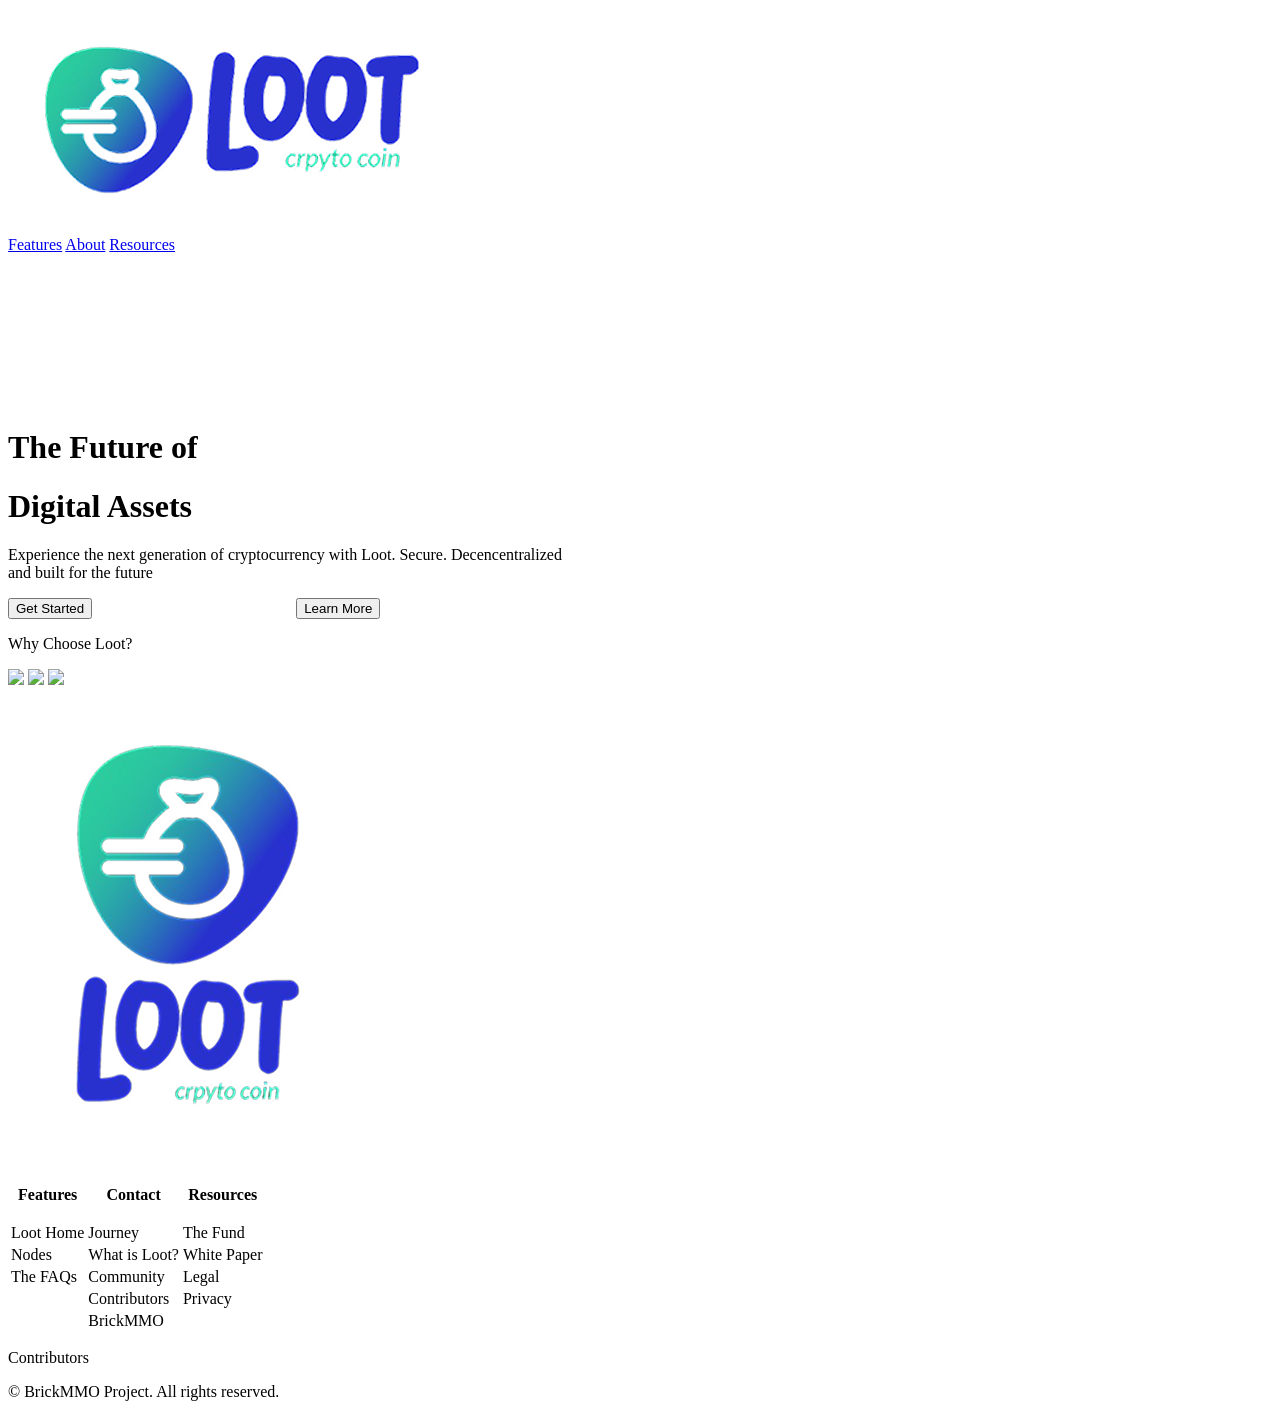
==== index.html @ ad07bde0 "version 1.0.3" ====
<!DOCTYPE html>
<html lang="en">
<head>
  <meta charset="UTF-8">
  <meta name="viewport" content="width=device-width, initial-scale=1.0">
  <link rel="stylesheet" href="css/styles.css">
  
  <link rel="preconnect" href="https://fonts.googleapis.com">
  <link rel="preconnect" href="https://fonts.gstatic.com" crossorigin>
  <link href="https://fonts.googleapis.com/css2?family=Lato:ital,wght@0,100;0,300;0,400;0,700;0,900;1,100;1,300;1,400;1,700;1,900&display=swap" rel="stylesheet">
  <title>Loot</title>
</head>
<header>
    <img src="img/Loot_Horizontal_Logo 1.png" class="logo-top">
  <nav class="top-nav">
    <a href="./features.html" class="top-nav-animation">Features</a>
    <a href="./about.html"class="top-nav-animation">About</a>
    <a href="./resources.html"class="top-nav-animation">Resources</a>
  </nav>
</header>
<body>
  
  
  <!--video looped-->
  <div class="fullscreen">
<video loop muted autoplay class = "video-bg">
  <source src = "video/Lootbackground.mp4" type="video/mp4">
</video>
    
  </div>
  <main>
    <h1>The Future of</h1>
    <h1 class="reflect">Digital Assets</h1>
    <p class="main-text">Experience the next generation of cryptocurrency with Loot. Secure. Decencentralized <br> and built for the future</p>
    <button>Get Started</button>
    <button style="margin-left: 200px;">Learn More</button>
    <p class="why">Why Choose Loot?</p>
    <div class="reason">
    <img src="img/Secure.png" class="reason-img">
    <img src="img/blockchain.png" class="reason-img">
    <img src="img/decentralized.png" class="reason-img">

    </div>
  </main>
   

 <footer class="footer">
  <img src="img/Loot_Vertical_Logo__1_-removebg-preview 1.png" class="logo-bottom">
  
  
    <table>
      <tr>
        <th><p>Features</p></th>
        <th><p>Contact</p></th>
        <th><p>Resources</p></th>
      </tr>
      <tr>
        <td><a>Loot Home</a></td>
        <td><a>Journey</a></td>
        <td><a>The Fund</a></td>
       
      </tr>
      <tr>
        <td><a>Nodes</a></td>
        <td><a>What is Loot?</a></td>
        <td><a>White Paper</a></td>
      </tr>
      <tr>
        <td><a>The FAQs</a></td>
        <td><a>Community</a></td>
        <td><a>Legal</a></td>
      </tr>
      <tr>
        <td><a></a></td>
        <td><a>Contributors</a></td>
        <td><a>Privacy</a></td>
      </tr>
      <tr>
        <td><a></a></td>
        <td><a>BrickMMO</a></td>
      </tr>
    </table>


     
      
  

  </div>
 </footer>
<div class="info">
  <p><a>Contributors</a></p>
  <p>&copy; BrickMMO Project. All rights reserved.</p>
</div>
</body>
</html>
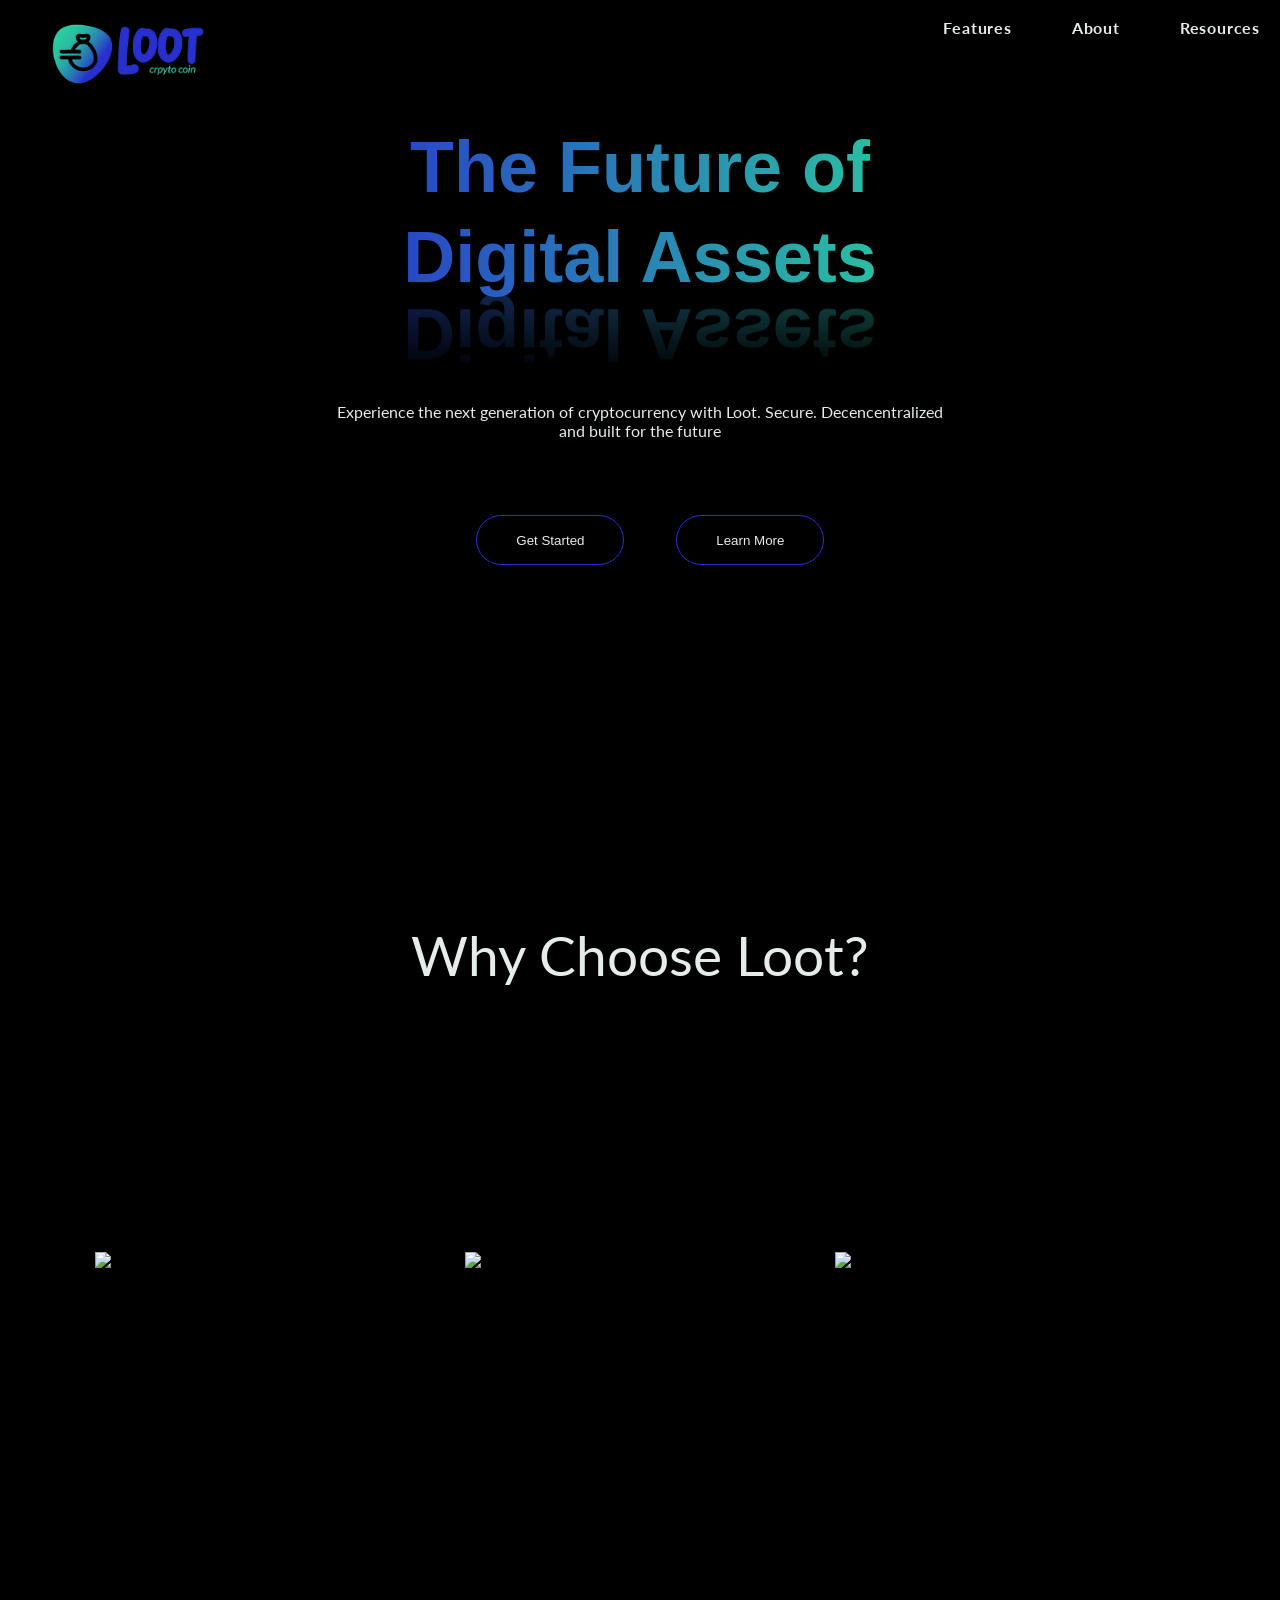
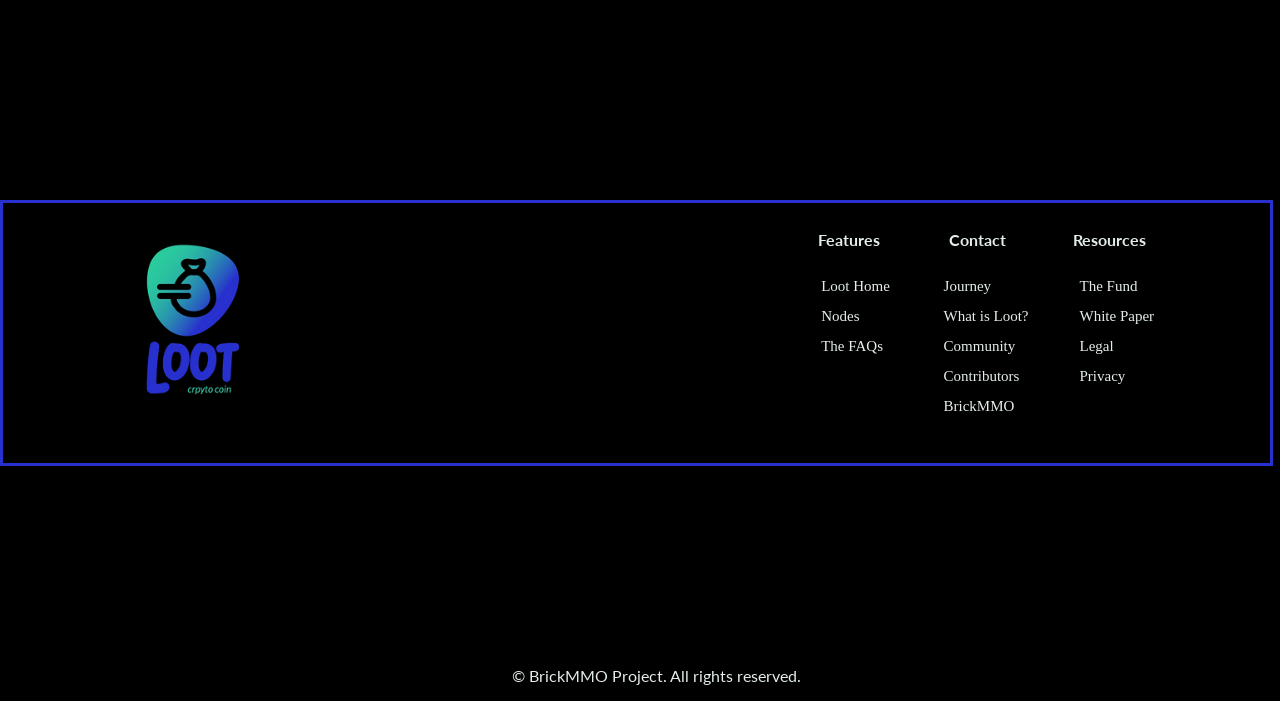
==== commit a2e52f5c: "version 1.5" ====
--- a/index.html
+++ b/index.html
@@ -32,8 +32,8 @@
     <h1>The Future of</h1>
     <h1 class="reflect">Digital Assets</h1>
     <p class="main-text">Experience the next generation of cryptocurrency with Loot. Secure. Decencentralized <br> and built for the future</p>
-    <button>Get Started</button>
-    <button style="margin-left: 200px;">Learn More</button>
+    <button onclick="getStarted()">Get Started</button>
+    <button style="margin-left: 200px;" onclick="learnMore()">Learn More</button>
     <p class="why">Why Choose Loot?</p>
     <div class="reason">
     <img src="img/Secure.png" class="reason-img">
@@ -55,29 +55,29 @@
         <th><p>Resources</p></th>
       </tr>
       <tr>
-        <td><a>Loot Home</a></td>
+        <td><a href="index.html">Loot Home</a></td>
         <td><a>Journey</a></td>
         <td><a>The Fund</a></td>
        
       </tr>
       <tr>
         <td><a>Nodes</a></td>
-        <td><a>What is Loot?</a></td>
+        <td><a href="about.html">What is Loot?</a></td>
         <td><a>White Paper</a></td>
       </tr>
       <tr>
-        <td><a>The FAQs</a></td>
+        <td><a href="FAQ.html">The FAQs</a></td>
         <td><a>Community</a></td>
         <td><a>Legal</a></td>
       </tr>
       <tr>
         <td><a></a></td>
-        <td><a>Contributors</a></td>
+        <td><a href="contributors.html">Contributors</a></td>
         <td><a>Privacy</a></td>
       </tr>
       <tr>
         <td><a></a></td>
-        <td><a>BrickMMO</a></td>
+        <td><a href="https://sandbox.brickmmo.com">BrickMMO</a></td>
       </tr>
     </table>
 
@@ -89,8 +89,8 @@
   </div>
  </footer>
 <div class="info">
-  <p><a>Contributors</a></p>
   <p>&copy; BrickMMO Project. All rights reserved.</p>
 </div>
+<script src="./js/index.js"></script>
 </body>
 </html>
--- a/css/styles.css
+++ b/css/styles.css
@@ -0,0 +1,341 @@
+
+
+/* To fill out any white spaces */
+body{
+    background-color: black;
+    margin: 0;
+    overflow-x: hidden;
+}
+
+
+/* video design */
+.fullscreen{
+    position: fixed;
+    top: 0;
+    right: 0;
+    bottom: 0;
+    left: 0;
+    overflow: hidden;
+    z-index: -100;
+}
+
+.video-bg{
+    position: absolute;
+    top: 0;
+    left: 0;
+    width: 100vw;
+    height: 100vh;
+    opacity: 0.5;
+}
+
+
+/*horizontal logo */
+
+.logo-top{
+    position: absolute;
+    width: 180px;
+    top:1%;
+    left:3%;
+}
+
+@font-face{
+    font-family: 'BobbaTea';
+    src: url('/font/BobbaTea.ttf') format('truetype');
+}
+
+/* heading */
+h1{
+  
+    position: absolute;
+    font-family: 'BobbaTea',sans-serif;
+    background: linear-gradient(90deg, #2830CE 31.18%, #2BCC9E 66.74%);
+    width: 1753px;
+    height: 204.765px;
+    flex-shrink: 0;
+    text-align: center;
+    font-size: 72px;
+    font-weight: 800;
+    line-height: normal;
+    background-clip: text;
+    -webkit-background-clip: text;
+    -webkit-text-fill-color: transparent;
+    /*-webkit-text-stroke: 1px #e4ede9; */
+    top: 20%;
+    left: 50%;
+    transform: translate(-50%, -50%);
+    
+
+ }
+
+ h2{
+    font-family: 'Bobba Tea';
+    color:white
+ }
+
+ .reflect{
+    top:30%;
+    -webkit-box-reflect: below -250px linear-gradient(to bottom, rgba(0,0,0,0), rgba(0,0,0,1));
+}
+ /* main text */
+main{
+    display: flex;
+    justify-content: center;
+}
+
+p{
+    font-family:'Lato', serif;
+    color: #e4ede9;
+    text-align:center;
+}
+
+.main-text{
+    flex-shrink: 0;
+    text-align: center;
+    transform: translate(-50%, -50%);
+    position: absolute;
+    left:50%;
+    top:45%;
+   
+}
+
+
+   
+ 
+
+ /* top navigation */
+
+.top-nav{
+    margin-top: 20px;
+    margin-right: 20px;
+    display: flex;
+    float: right;
+    gap:60px;
+}
+
+ .top-nav a{
+    font-family:'Lato', serif;
+    text-decoration: none;
+    text-align: center;
+    color: #e4ede9;
+    font-size: 16px;
+    font-style: normal;
+    font-weight: 700;
+    line-height: 16px; /* 100% */
+    letter-spacing: 0.8px;
+    transition: 1s;
+    position: relative;
+ }
+
+ a{
+    background-color: black;
+ }
+ @property --angle{
+    syntax: "<angle>";
+    initial-value: 0deg;
+    inherits: false;
+ }
+
+.top-nav-animation::after, .top-nav-animation::before{
+
+content: '';
+position: absolute;
+height: 100%;
+width: 100%;
+background-image: conic-gradient(from var(--angle),#e4ede9,#2830ce,#2bcc9e,#e4ede9);
+top:50%;
+left:50%;
+translate: -50% -50%;
+z-index: -1;
+padding: 3px;
+border-radius: 5px;
+animation: 3s spin linear infinite;
+display: none;
+}
+
+.top-nav-animation::before{
+    filter: blur(1.5rem);
+    opacity: 0.7;
+}
+
+.top-nav-animation:hover::after{
+    display: block;
+}
+
+/* button */
+button {
+    flex-shrink: 0;
+    text-align: center;
+    transform: translate(-50%, -50%);
+    position: absolute;
+    display: inline-block;
+    overflow: hidden;
+    transition: color 1s ease-in;
+    width: 148px;
+    height: 50px;
+    border-radius: 50px;
+    border: 1px solid #2830CE;
+    background-color: rgba(0, 0, 0, 0);
+    color: #e4ede9;
+    z-index: 1;
+    left: 43%;
+    top: 60%;
+}
+
+
+button::before {
+    content: '';
+    position: absolute;
+    top: 0;
+    left: 0;
+    width: 100%;
+    height: 100%;
+    background: linear-gradient(90deg, #2830CE 1%, #2BCC9E 99.93%);
+    border-radius: inherit;
+    transform: scaleX(0);
+    transform-origin: left;
+    transition: transform 0.5s ease-in;
+    z-index: -1;
+   
+}
+
+button:hover {
+    color: #e4ede9;
+}
+
+button:hover::before {
+    transform: scaleX(1);
+}
+
+/*why choose loot? */
+
+.why{
+    position: absolute;
+    flex-shrink: 0;
+    text-align: center;
+    transform: translate(-50%, -50%);
+    font-size: 55px;
+    left:50%;
+    top:100%;
+}
+
+.reason{
+    
+   display: flex;
+   flex-direction: row;
+   gap: 20px;
+   justify-content: center;
+   position: absolute;
+   top:140%;
+   left:50%;
+   transform: translate(-50%, -50%);
+
+}
+
+/* img */
+
+
+
+.reason-img{
+    width: 350px;
+    animation: appear 5s linear;
+    animation-timeline: view(); 
+    animation-range: entry -40% cover 50%;
+}
+
+/* footer */
+
+.footer{
+    
+    position: absolute;
+    top:200%;
+    border-style: solid;
+    height: 260px;
+    width: 99%;
+    color: #2830CE;
+}
+
+.logo-bottom{
+    top:45%;
+    position: absolute;
+    left:15%;
+    width: 150px;
+    transform: translate(-50%, -50%);
+   
+}
+
+/* footer-nav */
+
+
+
+.footer-nav-title{
+    position: absolute;
+    font-size: 20px;
+    font-weight: 700;
+}
+
+
+
+.footer a{
+    flex-shrink: 0;
+    font-size: 15px;
+    margin-left: 10%;
+    margin-top: 20px;
+    color: #e4ede9;
+    text-decoration: none;
+    transition: 1s;
+   
+}
+
+.footer a:hover{
+    
+    transition: 1s;
+    color: #2BCC9E;
+}
+
+table{
+    
+    border-spacing: 50px 10px;
+    border-collapse: separate;
+    position: absolute;
+    left:60%;
+   
+}
+
+th,td{
+    text-align: left;
+    white-space: nowrap;
+}
+
+
+/* contributors and Brickmmo project */
+
+.info{
+    position: absolute;
+    display: flex;
+    align-items: center;
+    top:250%;
+    left: 40%;
+    flex-direction: column;
+}
+
+/* animations */
+/*top navigation animation */
+@keyframes spin{
+    from {
+        --angle:0deg
+    } to{
+        --angle:360deg
+    }
+}
+
+/* apepear animation */
+
+@keyframes appear{
+    from{
+        opacity: 0;
+        scale: 0.4;
+    } to {
+        opacity: 1;
+        scale: 1;
+    }
+}
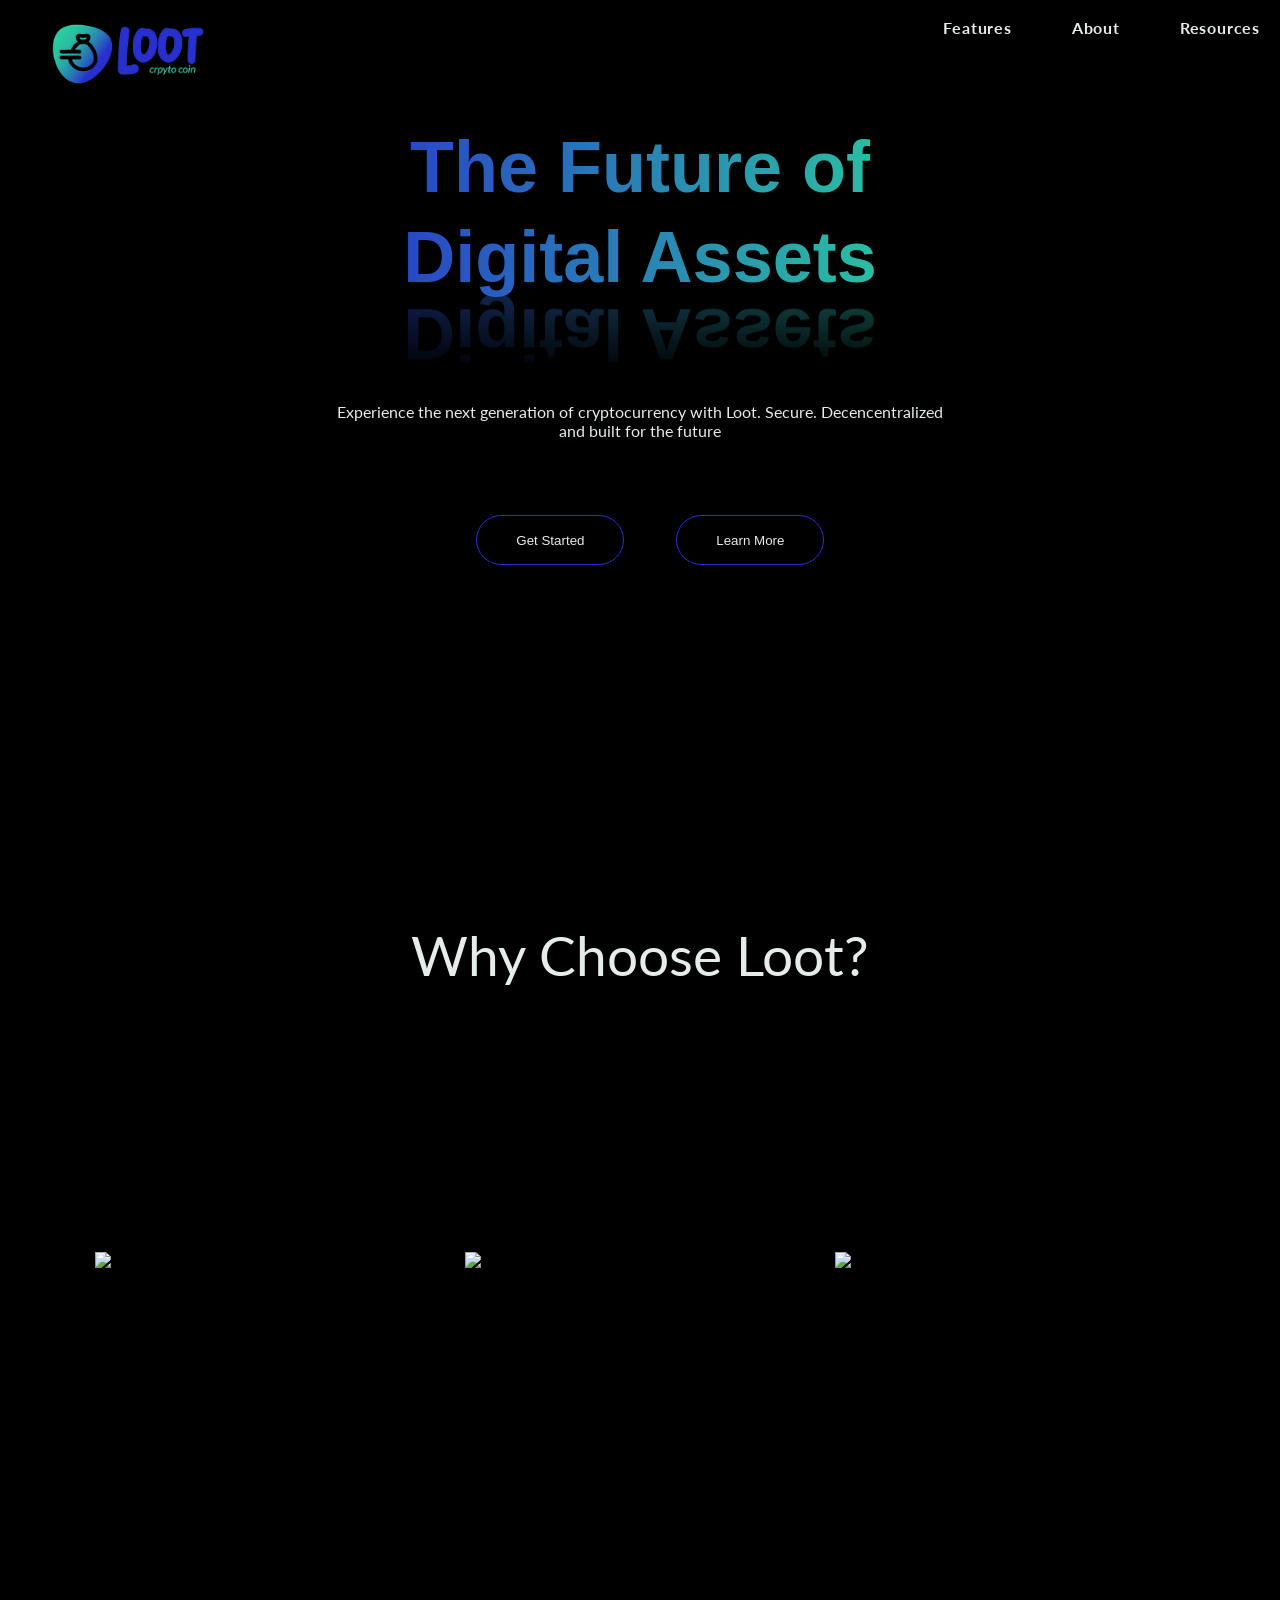
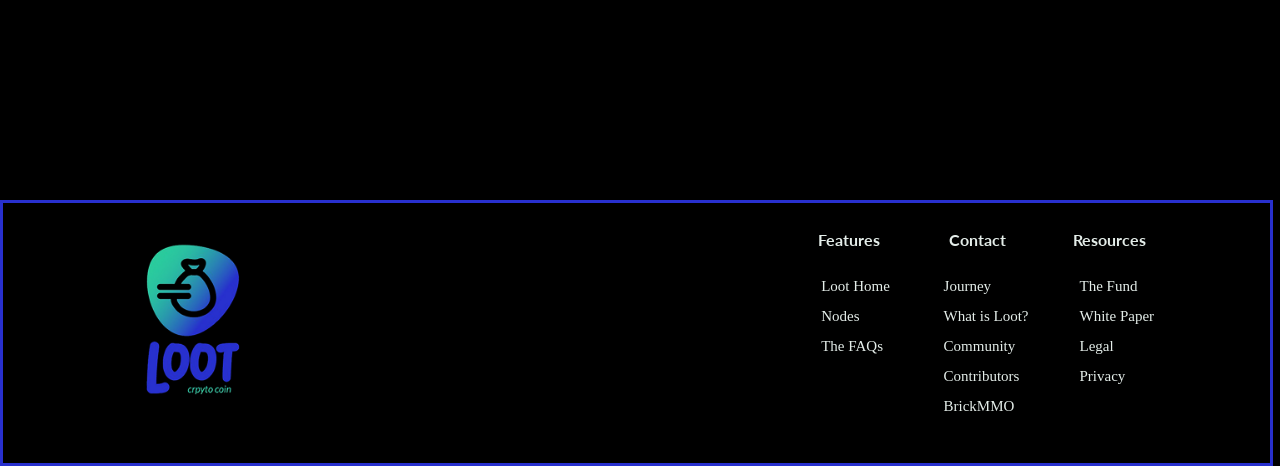
==== commit 9ff1255c: "Finished Features, fixed footer for home" ====
--- a/index.html
+++ b/index.html
@@ -17,19 +17,25 @@
     <a href="./about.html"class="top-nav-animation">About</a>
     <a href="./resources.html"class="top-nav-animation">Resources</a>
   </nav>
+
+
+  
 </header>
-<body>
+<!-- <body> -->
+<body style="background-color: black;">
   
   
   <!--video looped-->
+  <!-- <div class="fullscreen"  style="display: none;"> -->
   <div class="fullscreen">
+
 <video loop muted autoplay class = "video-bg">
-  <source src = "video/Lootbackground.mp4" type="video/mp4">
+  <source src = "video/Lootbackground.mp4" type="video/mp4" >
 </video>
     
   </div>
   <main>
-    <h1>The Future of</h1>
+    <h1 style="color: white;">The Future of</h1>
     <h1 class="reflect">Digital Assets</h1>
     <p class="main-text">Experience the next generation of cryptocurrency with Loot. Secure. Decencentralized <br> and built for the future</p>
     <button onclick="getStarted()">Get Started</button>
@@ -44,7 +50,7 @@
   </main>
    
 
- <footer class="footer">
+ <!-- <footer class="footer">
   <img src="img/Loot_Vertical_Logo__1_-removebg-preview 1.png" class="logo-bottom">
   
   
@@ -91,6 +97,48 @@
 <div class="info">
   <p>&copy; BrickMMO Project. All rights reserved.</p>
 </div>
+ -->
+
+
+
+<footer class="footer">
+    <img src="img/Loot_Vertical_Logo__1_-removebg-preview 1.png" class="logo-bottom">
+    
+    
+      <table>
+        <tr>
+          <th><p>Features</p></th>
+          <th><p>Contact</p></th>
+          <th><p>Resources</p></th>
+        </tr>
+        <tr>
+          <td><a href="index.html">Loot Home</a></td>
+          <td><a>Journey</a></td>
+          <td><a>The Fund</a></td>
+         
+        </tr>
+        <tr>
+          <td><a>Nodes</a></td>
+          <td><a href="about.html">What is Loot?</a></td>
+          <td><a>White Paper</a></td>
+        </tr>
+        <tr>
+          <td><a href="FAQ.html">The FAQs</a></td>
+          <td><a>Community</a></td>
+          <td><a>Legal</a></td>
+        </tr>
+        <tr>
+          <td><a></a></td>
+          <td><a href="contributors.html">Contributors</a></td>
+          <td><a>Privacy</a></td>
+        </tr>
+        <tr>
+          <td><a></a></td>
+          <td><a href="https://sandbox.brickmmo.com">BrickMMO</a></td>
+        </tr>
+      </table>
+    </div>
+   </footer>
 <script src="./js/index.js"></script>
 </body>
 </html>
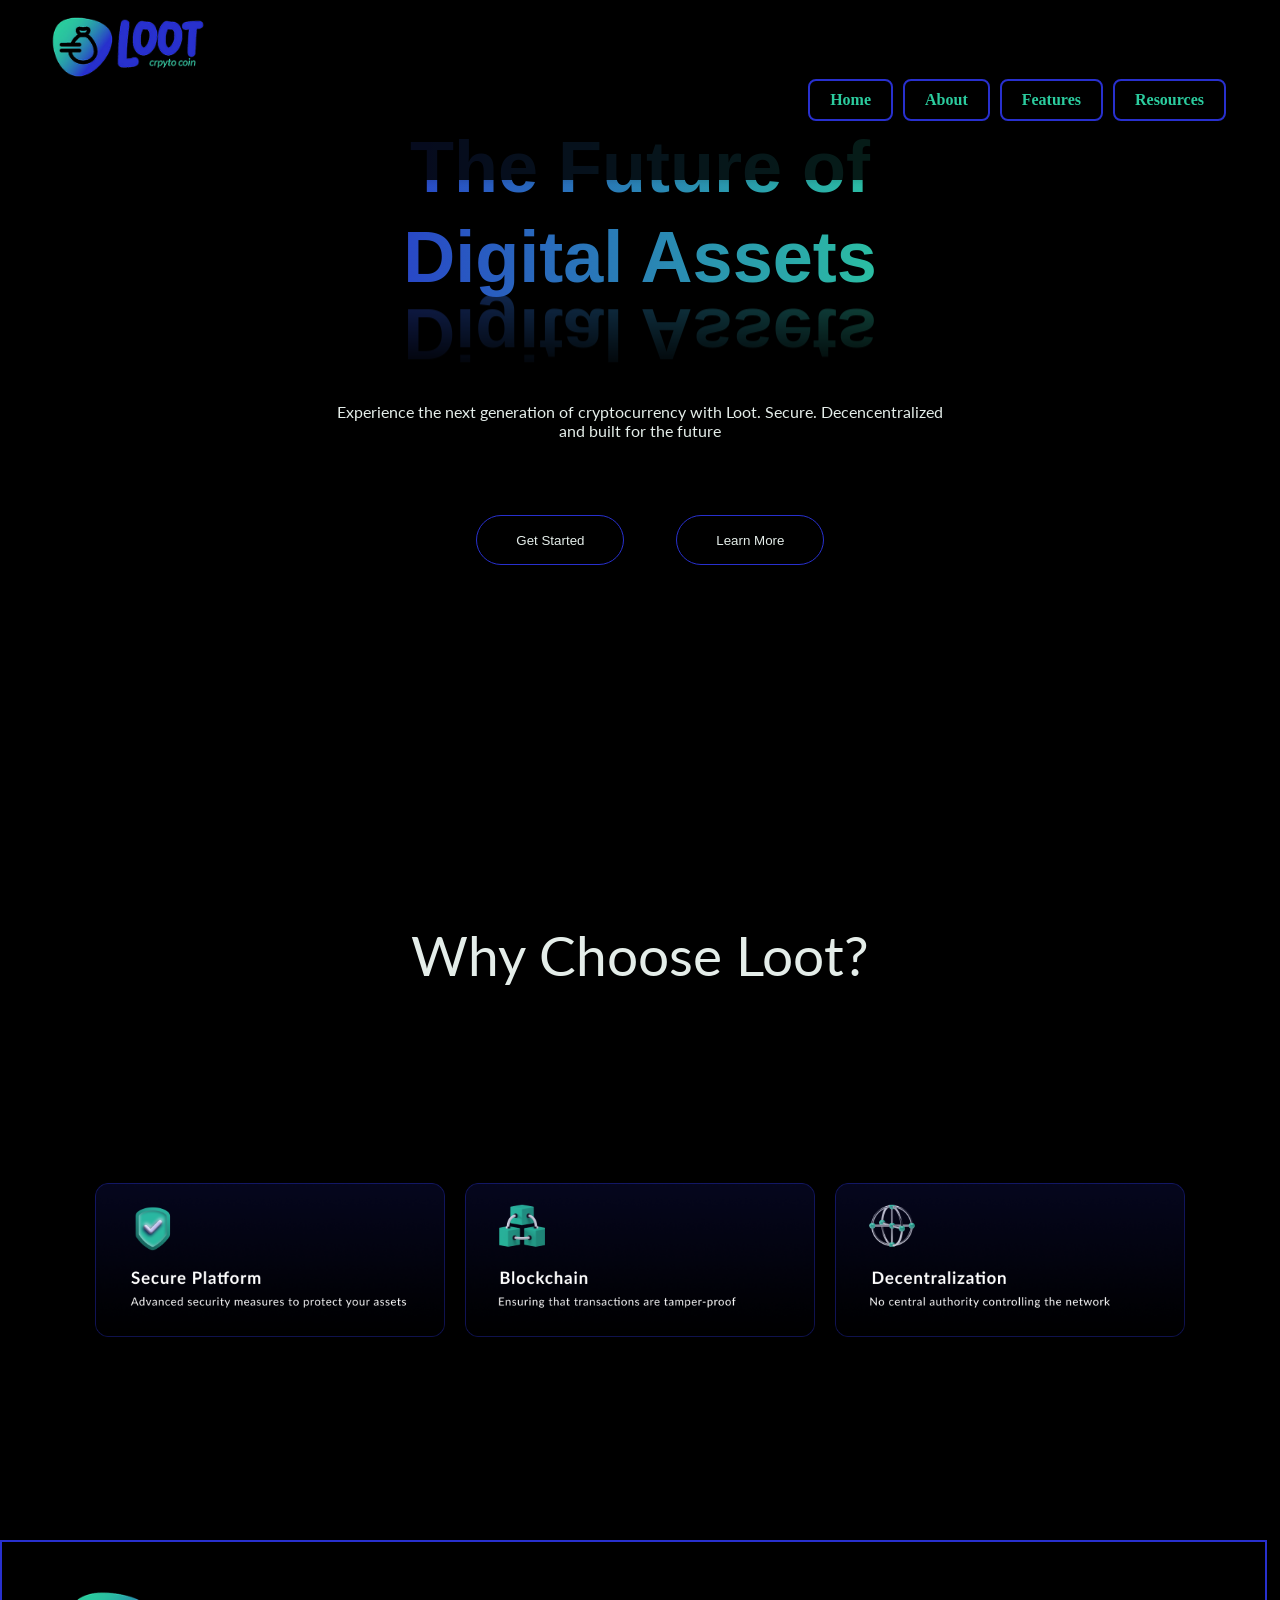
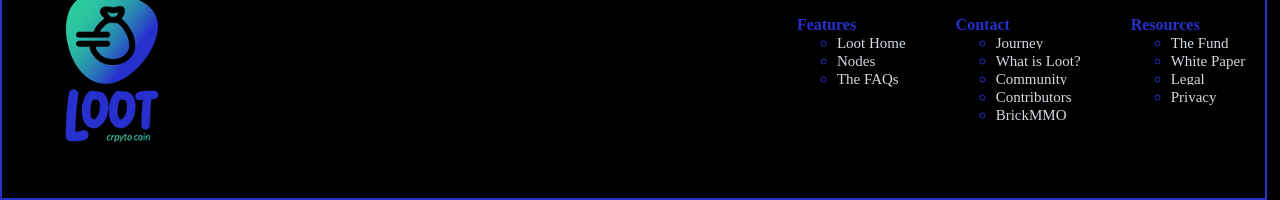
==== commit d04619ec: "Re-Organized File Structure; Fixed Footer; Updated Features;" ====
--- a/index.html
+++ b/index.html
@@ -8,15 +8,17 @@
   <link rel="preconnect" href="https://fonts.googleapis.com">
   <link rel="preconnect" href="https://fonts.gstatic.com" crossorigin>
   <link href="https://fonts.googleapis.com/css2?family=Lato:ital,wght@0,100;0,300;0,400;0,700;0,900;1,100;1,300;1,400;1,700;1,900&display=swap" rel="stylesheet">
+  <script src="js/index.js"></script>
   <title>Loot</title>
 </head>
 <header>
-    <img src="img/Loot_Horizontal_Logo 1.png" class="logo-top">
-  <nav class="top-nav">
-    <a href="./features.html" class="top-nav-animation">Features</a>
-    <a href="./about.html"class="top-nav-animation">About</a>
-    <a href="./resources.html"class="top-nav-animation">Resources</a>
-  </nav>
+    <nav>
+        <img src="../assets/img/Loot_Horizontal_Logo 1.png" class="logo-top">
+        <a href="index.html" class="home-link">Home</a>
+        <a href="pages/about.html" class="home-link">About</a>
+        <a href="pages/features.html" class="home-link">Features</a>
+        <a href="pages/resources.html" class="home-link">Resources</a>
+    </nav>
 
 
   
@@ -30,7 +32,7 @@
   <div class="fullscreen">
 
 <video loop muted autoplay class = "video-bg">
-  <source src = "video/Lootbackground.mp4" type="video/mp4" >
+  <source src = "assets/video/Lootbackground.mp4" type="video/mp4" >
 </video>
     
   </div>
@@ -42,103 +44,52 @@
     <button style="margin-left: 200px;" onclick="learnMore()">Learn More</button>
     <p class="why">Why Choose Loot?</p>
     <div class="reason">
-    <img src="img/Secure.png" class="reason-img">
-    <img src="img/blockchain.png" class="reason-img">
-    <img src="img/decentralized.png" class="reason-img">
-
+      <img src="assets/img/Secure.png" class="reason-img">
+      <img src="assets/img/blockchain.png" class="reason-img">
+      <img src="assets/img/decentralized.png" class="reason-img">
     </div>
   </main>
    
-
- <!-- <footer class="footer">
-  <img src="img/Loot_Vertical_Logo__1_-removebg-preview 1.png" class="logo-bottom">
-  
-  
-    <table>
-      <tr>
-        <th><p>Features</p></th>
-        <th><p>Contact</p></th>
-        <th><p>Resources</p></th>
-      </tr>
-      <tr>
-        <td><a href="index.html">Loot Home</a></td>
-        <td><a>Journey</a></td>
-        <td><a>The Fund</a></td>
-       
-      </tr>
-      <tr>
-        <td><a>Nodes</a></td>
-        <td><a href="about.html">What is Loot?</a></td>
-        <td><a>White Paper</a></td>
-      </tr>
-      <tr>
-        <td><a href="FAQ.html">The FAQs</a></td>
-        <td><a>Community</a></td>
-        <td><a>Legal</a></td>
-      </tr>
-      <tr>
-        <td><a></a></td>
-        <td><a href="contributors.html">Contributors</a></td>
-        <td><a>Privacy</a></td>
-      </tr>
-      <tr>
-        <td><a></a></td>
-        <td><a href="https://sandbox.brickmmo.com">BrickMMO</a></td>
-      </tr>
-    </table>
-
 
      
       
   
 
+<footer class="footer">
+  <div class="icon-footer">
+    <img src="assets/img/Loot_Vertical_Logo__1_-removebg-preview 1.png" class="logo-bottom">
   </div>
- </footer>
-<div class="info">
-  <p>&copy; BrickMMO Project. All rights reserved.</p>
-</div>
- -->
-
-
-
-<footer class="footer">
-    <img src="img/Loot_Vertical_Logo__1_-removebg-preview 1.png" class="logo-bottom">
     
+  <div class="footer-links">
+    <ul>
+      <li><strong>Features</strong>
+          <ul>
+              <li><a href="index.html">Loot Home</a></li>
+              <li><a href="#">Nodes</a></li>
+              <li><a href="components/link-components/FAQ.html">The FAQs</a></li>
+          </ul>
+      </li>
+      <li><strong>Contact</strong>
+          <ul>
+              <li><a href="#">Journey</a></li>
+              <li><a href="pages/about.html">What is Loot?</a></li>
+              <li><a href="#">Community</a></li>
+              <li><a href="components/link-components/contributors.html">Contributors</a></li>
+              <li><a href="https://sandbox.brickmmo.com">BrickMMO</a></li>
+          </ul>
+      </li>
+      <li><strong>Resources</strong>
+          <ul>
+              <li><a href="#">The Fund</a></li>
+              <li><a href="#">White Paper</a></li>
+              <li><a href="#">Legal</a></li>
+              <li><a href="#">Privacy</a></li>
+          </ul>
+      </li>
+    </ul>
+  </div>
     
-      <table>
-        <tr>
-          <th><p>Features</p></th>
-          <th><p>Contact</p></th>
-          <th><p>Resources</p></th>
-        </tr>
-        <tr>
-          <td><a href="index.html">Loot Home</a></td>
-          <td><a>Journey</a></td>
-          <td><a>The Fund</a></td>
-         
-        </tr>
-        <tr>
-          <td><a>Nodes</a></td>
-          <td><a href="about.html">What is Loot?</a></td>
-          <td><a>White Paper</a></td>
-        </tr>
-        <tr>
-          <td><a href="FAQ.html">The FAQs</a></td>
-          <td><a>Community</a></td>
-          <td><a>Legal</a></td>
-        </tr>
-        <tr>
-          <td><a></a></td>
-          <td><a href="contributors.html">Contributors</a></td>
-          <td><a>Privacy</a></td>
-        </tr>
-        <tr>
-          <td><a></a></td>
-          <td><a href="https://sandbox.brickmmo.com">BrickMMO</a></td>
-        </tr>
-      </table>
     </div>
    </footer>
-<script src="./js/index.js"></script>
 </body>
 </html>
--- a/css/styles.css
+++ b/css/styles.css
@@ -103,6 +103,64 @@
  
 
  /* top navigation */
+/* Top navigation bar */
+nav {
+    display: flex;
+    justify-content: flex-end;
+    background-color: rgba(0, 0, 0, 0.85); /* Transparent black background */
+    height: 160px;
+    position: relative; /* Fixes the navbar at the top of the page */
+    top: 0; /* Aligns it at the very top */
+    left: 0; /* Aligns it to the left */
+    width: 95%; /* Ensures it spans the full width */
+    z-index: 1000; /* Makes sure the navbar stays on top of other elements */
+    align-items: center; /* Vertically aligns the content inside */
+    padding: 10px 20px; /* Adds padding for spacing */
+    box-shadow: 0 2px 5px rgba(0, 0, 0, 0.1); /* Optional: adds shadow for a subtle effect */
+}
+
+/* Home link */
+.home-link {
+    margin-right: 10px;
+    font-size: 1rem;
+    max-height: 35px;
+    text-decoration: none;
+    font-weight: 600;
+    color: #2bcc9e;
+    padding: 10px 20px;
+    border: 2px solid #2830ce;
+    border-radius: 8px;
+    transition: all 0.3s ease-in-out;
+    display: inline-block;
+}
+
+.home-link:hover {
+    background: #2bcc9e;
+    color: #fff;
+    box-shadow: 0 0 10px rgba(40, 48, 206, 0.6);
+    transform: translateY(-3px);
+}
+
+/* Nav link */
+a {
+    flex-shrink: 0;
+    font-size: 15px;
+    margin-top: 20px;
+    color: #e4ede9;
+    text-decoration: none;
+    transition: 1s;
+}
+
+a:hover {
+    transition: 1s;
+    color: #2BCC9E;
+}
+
+
+
+
+
+
 
 .top-nav{
     margin-top: 20px;
@@ -160,6 +218,12 @@
 .top-nav-animation:hover::after{
     display: block;
 }
+nav {
+    display: flex;
+    justify-content: flex-end;
+    
+    
+}
 
 /* button */
 button {
@@ -228,7 +292,13 @@
    top:140%;
    left:50%;
    transform: translate(-50%, -50%);
-
+}
+
+@media screen and (max-width: 1100px) {
+
+    .reason {
+        flex-direction: column;
+    }
 }
 
 /* img */
@@ -242,10 +312,23 @@
     animation-range: entry -40% cover 50%;
 }
 
-/* footer */
-
-.footer{
-    
+
+.footer {
+    width: 100%;
+    height: 260px;
+    display: flex;
+    justify-content: center;
+    align-items: center;
+    border-top: 2px solid #2830CE;
+    color: #2830CE;
+    overflow: hidden;
+    padding: 20px;
+    margin-top: auto; /* Push footer to the bottom */
+    border: 2px solid #2830CE;  /* Border around the footer */
+    box-sizing: border-box; /* Ensures padding and border are included in the element's total size */
+    position: fixed; /* Fixes the footer at the bottom */
+    bottom: 0;
+    left: 0;
     position: absolute;
     top:200%;
     border-style: solid;
@@ -254,58 +337,39 @@
     color: #2830CE;
 }
 
-.logo-bottom{
-    top:45%;
-    position: absolute;
-    left:15%;
+.logo-bottom {
     width: 150px;
-    transform: translate(-50%, -50%);
-   
-}
-
-/* footer-nav */
-
-
-
-.footer-nav-title{
-    position: absolute;
-    font-size: 20px;
-    font-weight: 700;
-}
-
-
-
-.footer a{
-    flex-shrink: 0;
-    font-size: 15px;
     margin-left: 10%;
-    margin-top: 20px;
-    color: #e4ede9;
+}
+
+.footer-links > ul {
+    display: flex;
+    justify-content: space-between;
+    list-style: none;
+    padding: 0;
+    margin: 0;
+    gap: 50px;
+}
+
+.footer-links a {
     text-decoration: none;
-    transition: 1s;
-   
-}
-
-.footer a:hover{
-    
-    transition: 1s;
-    color: #2BCC9E;
-}
-
-table{
-    
-    border-spacing: 50px 10px;
-    border-collapse: separate;
-    position: absolute;
-    left:60%;
-   
-}
-
-th,td{
-    text-align: left;
-    white-space: nowrap;
-}
-
+    color: #d3d9e0;
+    padding: 4px 0;
+}
+
+.footer-links a:hover {
+    text-decoration: underline;
+}
+
+.icon-footer {
+    flex-shrink: 0;
+}
+
+.footer-links {
+    flex-grow: 1;
+    display: flex;
+    justify-content: flex-end;
+}
 
 /* contributors and Brickmmo project */
 
